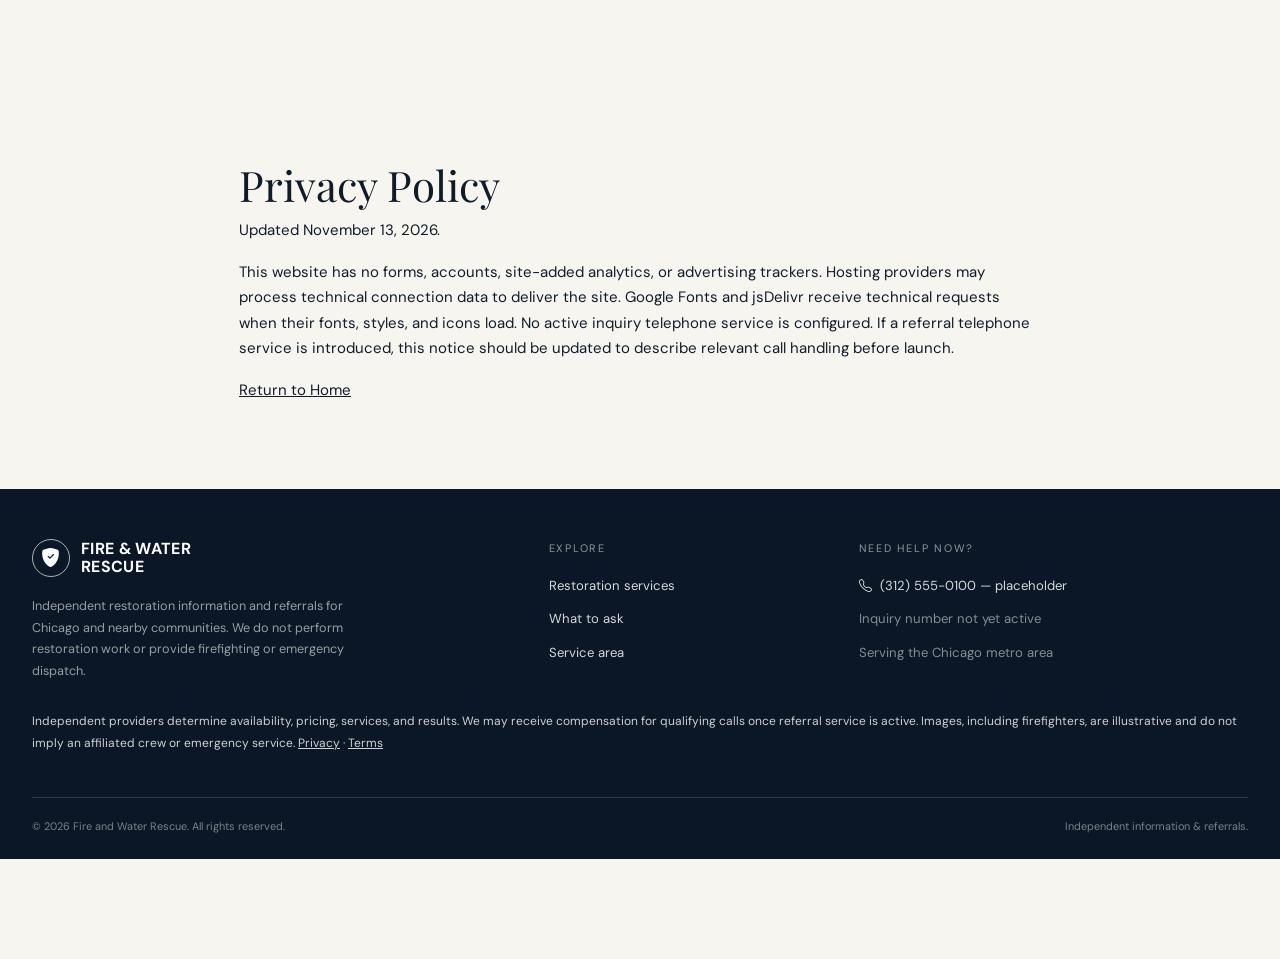
==== privacy.html @ 80278832 "Add files via upload" ====
<!doctype html>
<html lang="en">
<head>
  <meta charset="utf-8">
  <meta name="viewport" content="width=device-width, initial-scale=1">
  <meta name="theme-color" content="#101b2b">
  <meta name="description" content="Independent fire and water restoration information and referral resources for Chicago, Illinois and surrounding communities.">
  <title>Privacy Policy | Fire and Water Rescue</title>
  <link rel="preconnect" href="https://fonts.googleapis.com">
  <link rel="preconnect" href="https://fonts.gstatic.com" crossorigin>
  <link href="https://fonts.googleapis.com/css2?family=DM+Sans:wght@400;500;600;700&family=Playfair+Display:wght@400;500;600&family=Pinyon+Script&display=swap" rel="stylesheet">
  <link href="https://cdn.jsdelivr.net/npm/bootstrap@5.3.3/dist/css/bootstrap.min.css" rel="stylesheet">
  <link href="https://cdn.jsdelivr.net/npm/bootstrap-icons@1.11.3/font/bootstrap-icons.min.css" rel="stylesheet">
  
<link rel="stylesheet" href="css/style.css?v=chicago-1">
</head>
<body><main class="policy-main"><h1>Privacy Policy</h1><p>Updated November 13, 2026.</p><p>This website has no forms, accounts, site-added analytics, or advertising trackers. Hosting providers may process technical connection data to deliver the site. Google Fonts and jsDelivr receive technical requests when their fonts, styles, and icons load. No active inquiry telephone service is configured. If a referral telephone service is introduced, this notice should be updated to describe relevant call handling before launch.</p><p><a href="index.html">Return to Home</a></p></main>  <footer>
    <div class="container container-wide">
      <div class="row gy-4">
        <div class="col-lg-5">
          <a class="brand footer-brand" href="index.html#top"><span class="brand-mark"><i class="bi bi-shield-fill-check" aria-hidden="true"></i></span><span>FIRE &amp; WATER<br>RESCUE</span></a>
          <p class="footer-copy">Independent restoration information and referrals for Chicago and nearby communities. We do not perform restoration work or provide firefighting or emergency dispatch.</p>
        </div>
        <div class="col-6 col-lg-3">
          <div class="footer-title">Explore</div>
          <ul class="footer-links"><li><a href="index.html#services">Restoration services</a></li><li><a href="index.html#approach">What to ask</a></li><li><a href="index.html#areas">Service area</a></li></ul>
        </div>
        <div class="col-6 col-lg-4">
          <div class="footer-title">Need help now?</div>
          <ul class="footer-links"><li><a href="index.html#contact"><i class="bi bi-telephone me-2" aria-hidden="true"></i>(312) 555-0100 — placeholder</a></li><li><span class="text-white-50 small">Inquiry number not yet active</span></li><li><span class="text-white-50 small">Serving the Chicago metro area</span></li></ul>
        </div>
      </div>
      <p class="referral-disclosure">Independent providers determine availability, pricing, services, and results. We may receive compensation for qualifying calls once referral service is active. Images, including firefighters, are illustrative and do not imply an affiliated crew or emergency service. <a href="privacy.html">Privacy</a> · <a href="terms.html">Terms</a></p><div class="footer-bottom"><span>© 2026 Fire and Water Rescue. All rights reserved.</span><span>Independent information &amp; referrals.</span></div>
    </div>
  </footer>


</body></html>
---- css/style.css ----
:root{--ink:#111c2b;--navy:#10233e;--blue:#164a78;--orange:#ef7041;--cream:#f7f5f0;--muted:#737b83;--line:rgba(17,28,43,.15)}
    *{box-sizing:border-box}
    html{scroll-behavior:smooth}
    body{margin:0;color:var(--ink);font-family:"DM Sans",sans-serif;font-size:15px;line-height:1.7;background:var(--cream)}
    a{color:inherit}
    .serif,h1,h2,h3{font-family:"Playfair Display",serif;font-weight:400}
    .script{font-family:"Pinyon Script",cursive;font-weight:400;text-transform:none;color:var(--orange);font-size:1.1em}
    .eyebrow{font-size:.69rem;letter-spacing:.18em;text-transform:uppercase;font-weight:700;color:var(--orange)}
    .site-nav{position:fixed;inset:0 0 auto;z-index:50;padding:19px 0;color:#fff;transition:background .3s,padding .3s,backdrop-filter .3s}
    .site-nav.scrolled{background:rgba(13,27,45,.86);backdrop-filter:blur(14px);padding:12px 0;box-shadow:0 1px 0 rgba(255,255,255,.12)}
    .brand{display:flex;align-items:center;gap:11px;text-decoration:none;color:inherit;font-weight:700;font-size:.88rem;letter-spacing:.02em;line-height:1.15}
    .brand-mark{width:38px;height:38px;border:1px solid rgba(255,255,255,.65);border-radius:50%;display:grid;place-items:center;color:#fff;font-size:19px}
    .nav-links{display:flex;gap:34px;align-items:center}
    .nav-links a{color:rgba(255,255,255,.86);font-size:.72rem;text-transform:uppercase;letter-spacing:.11em;text-decoration:none;transition:color .2s}
    .nav-links a:hover{color:#fff}
    .nav-cta{display:inline-flex;align-items:center;gap:10px;border:1px solid rgba(255,255,255,.65);border-radius:50px;padding:10px 17px;text-decoration:none;color:#fff;font-size:.74rem;font-weight:600;letter-spacing:.04em;transition:.25s}
    .nav-cta:hover{background:var(--orange);border-color:var(--orange);color:#fff}
    .navbar-toggler{color:#fff;border:1px solid rgba(255,255,255,.45);padding:5px 9px}
    .navbar-toggler:focus{box-shadow:none}
    .hero{height:190vh;position:relative;background:var(--navy)}
    .hero-sticky{height:100vh;position:sticky;top:0;overflow:hidden}
    .hero-photo{position:absolute;inset:0;width:100%;height:100%;object-fit:cover;transform:scale(1.02);will-change:transform}
    .hero-photo.second{opacity:0}
    .hero-shade{position:absolute;inset:0;background:linear-gradient(90deg,rgba(7,20,35,.72) 0%,rgba(7,20,35,.36) 53%,rgba(7,20,35,.18) 100%),linear-gradient(0deg,rgba(4,13,24,.56),transparent 56%)}
    .hero-content{position:absolute;left:max(calc((100vw - 1240px)/2),6.5vw);right:6.5vw;bottom:12%;max-width:810px;color:#fff}
    .hero-content .eyebrow{color:#ff9a70}
    .hero h1{font-size:clamp(3rem,7.1vw,6.3rem);line-height:.99;letter-spacing:-.045em;margin:22px 0 23px;max-width:800px}
    .hero p{color:rgba(255,255,255,.8);max-width:480px;margin-bottom:31px;font-size:1rem}
    .btn-warm{background:var(--orange);color:white;border:1px solid var(--orange);border-radius:50px;padding:14px 22px;font-weight:700;font-size:.79rem;letter-spacing:.035em;text-decoration:none;display:inline-flex;align-items:center;gap:13px;transition:.25s}
    .btn-warm:hover{background:#d85c31;border-color:#d85c31;color:#fff;transform:translateY(-2px)}
    .hero-meta{position:absolute;right:6.5vw;bottom:13%;color:rgba(255,255,255,.72);font-size:.66rem;letter-spacing:.16em;text-transform:uppercase;writing-mode:vertical-rl}
    .hero-scroll{position:absolute;left:6.5vw;bottom:30px;color:rgba(255,255,255,.68);font-size:.62rem;letter-spacing:.18em;text-transform:uppercase;display:flex;align-items:center;gap:12px}
    .hero-scroll:before{content:"";width:44px;height:1px;background:var(--orange)}
    .section-pad{padding:clamp(80px,10vw,145px) 0}
    .container-wide{max-width:1240px}
    .intro-section{background:var(--cream)}
    .intro-copy{max-width:560px}
    .intro-copy h2{font-size:clamp(2.3rem,4vw,4rem);line-height:1.1;letter-spacing:-.035em;margin:19px 0 22px}
    .intro-copy p{color:#606970;max-width:490px}
    .intro-photo-wrap{height:480px;position:relative;margin:0 0 0 7%}
    .intro-photo-wrap:after{content:"";position:absolute;z-index:0;right:-18px;bottom:-18px;width:43%;height:60%;border:1px solid var(--orange)}
    .intro-photo{width:100%;height:100%;position:relative;z-index:1;object-fit:cover}
    .photo-caption{position:absolute;z-index:2;bottom:20px;left:-26px;background:#fff;padding:15px 22px;box-shadow:0 8px 28px #1112;font-size:.68rem;letter-spacing:.12em;text-transform:uppercase}
    .stat-band{background:var(--navy);color:#fff;padding:36px 0}
    .stat-item{display:flex;align-items:center;gap:13px;justify-content:center;border-right:1px solid rgba(255,255,255,.18)}
    .stat-item:last-child{border:0}
    .stat-number{font-family:"Playfair Display",serif;font-size:2.4rem;line-height:1;color:#fff}
    .stat-label{font-size:.67rem;color:rgba(255,255,255,.62);letter-spacing:.12em;text-transform:uppercase;line-height:1.4;max-width:105px}
    .services-section{background:#fff}
    .section-heading{max-width:700px;margin:0 auto 57px;text-align:center}
    .section-heading h2{font-size:clamp(2.25rem,4.2vw,3.7rem);line-height:1.08;margin:16px 0}
    .section-heading p{color:#6a7279;max-width:560px;margin:auto}
    .service-card{height:100%;border:1px solid var(--line);background:#fff;transition:transform .3s,box-shadow .3s;overflow:hidden}
    .service-card:hover{transform:translateY(-7px);box-shadow:0 20px 45px rgba(14,33,53,.12)}
    .service-img-wrap{height:260px;overflow:hidden;position:relative}
    .service-img{width:100%;height:100%;object-fit:cover;transition:transform .8s}
    .service-card:hover .service-img{transform:scale(1.055)}
    .service-icon{position:absolute;bottom:-22px;right:24px;width:48px;height:48px;display:grid;place-items:center;background:var(--orange);color:white;border-radius:50%;font-size:19px}
    .service-body{padding:31px 28px 29px}
    .service-body h3{font-size:1.65rem;margin:0 0 11px}
    .service-body p{font-size:.88rem;color:#687078;margin:0 0 20px}
    .text-link{font-size:.71rem;letter-spacing:.13em;text-transform:uppercase;font-weight:700;text-decoration:none;color:var(--blue);display:inline-flex;align-items:center;gap:11px}
    .text-link i{color:var(--orange);transition:transform .2s}
    .text-link:hover i{transform:translateX(5px)}
    .promise-section{background:#eaeef0}
    .promise-photo{height:590px;position:relative;overflow:hidden}
    .promise-photo img{height:100%;width:100%;object-fit:cover}
    .promise-photo:after{content:"";position:absolute;inset:0;background:linear-gradient(0deg,rgba(12,28,47,.55),transparent 60%)}
    .promise-label{position:absolute;bottom:27px;left:30px;z-index:2;color:white;font-size:.66rem;text-transform:uppercase;letter-spacing:.16em}
    .promise-copy{padding:40px 0 40px 9%}
    .promise-copy h2{font-size:clamp(2.4rem,4.2vw,4.1rem);line-height:1.07;margin:16px 0 22px}
    .promise-copy>p{color:#687078;max-width:460px}
    .promise-list{list-style:none;padding:0;margin:30px 0 34px}
    .promise-list li{border-top:1px solid var(--line);padding:12px 0;font-size:.87rem;display:flex;align-items:center;gap:12px}
    .promise-list i{color:var(--orange)}
    .process-section{background:var(--cream)}
    .process-grid{border-top:1px solid var(--line);margin-top:48px}
    .process-item{padding:27px 22px 8px 0;border-right:1px solid var(--line);min-height:175px}
    .process-item:last-child{border-right:0}
    .process-number{font-size:.66rem;letter-spacing:.14em;color:var(--orange);font-weight:700}
    .process-item h3{font-size:1.45rem;margin:14px 0 8px}
    .process-item p{font-size:.83rem;color:#6d747a;max-width:220px;margin:0}
    .gallery-section{background:#fff;padding:95px 0}
    .gallery-top{display:flex;justify-content:space-between;align-items:end;margin-bottom:32px}
    .gallery-top h2{font-size:clamp(2rem,3.8vw,3.3rem);margin:12px 0 0}
    .slider-controls{display:flex;gap:9px}
    .slider-controls button{width:44px;height:44px;border:1px solid var(--line);background:transparent;border-radius:50%;color:var(--ink);transition:.2s}
    .slider-controls button:hover{background:var(--navy);color:white}
    .gallery-track{display:flex;gap:18px;overflow-x:auto;scroll-snap-type:x mandatory;scrollbar-width:none;padding:4px 0 15px}
    .gallery-track::-webkit-scrollbar{display:none}
    .gallery-card{flex:0 0 32%;height:360px;position:relative;overflow:hidden;scroll-snap-align:start}
    .gallery-card img{width:100%;height:100%;object-fit:cover;transition:transform .8s}
    .gallery-card:hover img{transform:scale(1.05)}
    .gallery-card:after{content:"";position:absolute;inset:35% 0 0;background:linear-gradient(transparent,rgba(5,18,32,.6))}
    .gallery-card span{position:absolute;z-index:1;bottom:20px;left:22px;color:white;font-family:"Playfair Display",serif;font-size:1.45rem}
    .service-area{background:var(--navy);color:#fff;padding:88px 0}
    .area-inner{display:flex;justify-content:space-between;align-items:center;gap:30px}
    .area-inner h2{font-size:clamp(2.2rem,4vw,3.5rem);line-height:1.1;margin:15px 0}
    .area-inner p{color:rgba(255,255,255,.68);max-width:560px;margin:0}
    .area-chips{display:flex;flex-wrap:wrap;gap:8px;margin-top:24px}
    .area-chips span{border:1px solid rgba(255,255,255,.25);padding:6px 12px;border-radius:30px;font-size:.68rem;letter-spacing:.05em;color:rgba(255,255,255,.8)}
    .cta-section{position:relative;overflow:hidden;background:#e9edf0;padding:90px 0}
    .cta-section:after{content:"";position:absolute;width:350px;height:350px;border-radius:50%;border:1px solid rgba(22,74,120,.18);right:-90px;top:-125px}
    .cta-box{position:relative;z-index:1;display:flex;justify-content:space-between;align-items:center;gap:25px}
    .cta-box h2{font-size:clamp(2.2rem,4vw,3.5rem);line-height:1.12;margin:12px 0}
    .cta-box p{color:#677078;max-width:550px;margin:0}
    footer{background:#0b1726;color:#fff;padding:50px 0 24px}
    .footer-brand{font-size:1rem}
    .footer-copy{color:rgba(255,255,255,.58);font-size:.79rem;max-width:340px;margin:18px 0 0}
    .footer-title{font-size:.68rem;text-transform:uppercase;letter-spacing:.16em;color:rgba(255,255,255,.55);margin-bottom:15px}
    .footer-links{list-style:none;padding:0;margin:0}
    .footer-links li{margin:8px 0}
    .footer-links a{font-size:.82rem;text-decoration:none;color:rgba(255,255,255,.83)}
    .footer-links a:hover{color:#ff9a70}
    .footer-bottom{border-top:1px solid rgba(255,255,255,.14);margin-top:42px;padding-top:19px;font-size:.68rem;color:rgba(255,255,255,.46);display:flex;justify-content:space-between;gap:15px}
    .reveal-ready .reveal{opacity:0;transform:translateY(24px);transition:opacity .7s ease,transform .7s ease}
    .reveal-ready .reveal.visible{opacity:1;transform:translateY(0)}
    .parallax{will-change:transform}
    @media(max-width:991px){
      .nav-links{gap:18px}.nav-links a{font-size:.65rem}
      .intro-photo-wrap{margin:0;height:420px}
      .promise-copy{padding:40px 0 40px 4%}
      .gallery-card{flex-basis:45%}
    }
    @media(max-width:767px){
      .site-nav{padding:12px 0}.brand{font-size:.75rem}.brand-mark{width:34px;height:34px}
      .nav-cta{padding:9px 12px;font-size:.67rem}.nav-cta .cta-long{display:none}
      .hero{height:155vh}.hero-content{left:7vw;right:7vw;bottom:14%}.hero h1{font-size:clamp(3rem,12vw,5rem)}
      .hero-meta{display:none}.hero-scroll{left:7vw}
      .section-pad{padding:78px 0}
      .intro-photo-wrap{height:360px;margin-top:35px}
      .photo-caption{left:-9px}
      .stat-item{justify-content:flex-start;padding:15px 0;border-right:0;border-bottom:1px solid rgba(255,255,255,.16)}
      .stat-item:last-child{border-bottom:0}
      .stat-number{font-size:2rem}
      .service-img-wrap{height:230px}
      .promise-photo{height:380px}
      .promise-copy{padding:48px 0 0}
      .process-item{border-right:0;border-bottom:1px solid var(--line);min-height:0;padding:22px 0}
      .gallery-top{align-items:start;gap:15px}
      .gallery-card{flex-basis:82%;height:300px}
      .area-inner,.cta-box{align-items:flex-start;flex-direction:column}
      .area-inner .btn-warm{margin-top:10px}
      .cta-box .btn-warm{margin-top:8px}
      .footer-bottom{flex-direction:column}
    }
    @media(prefers-reduced-motion:reduce){
      html{scroll-behavior:auto}
      *,*::before,*::after{animation-duration:.01ms!important;animation-iteration-count:1!important;scroll-behavior:auto!important;transition-duration:.01ms!important}
      .reveal-ready .reveal{opacity:1;transform:none}
    }
/* Uploaded firefighter photographs. */
.illustration-note{font-size:11px!important;line-height:1.5;opacity:.8}.promise-photo img[src*="firefighters-interior"]{object-position:50% 45%}.service-img[src*="firefighters-house-fire"]{object-position:65% 50%}

/* Chicago referral draft. */
body{padding-bottom:100px}html{scroll-padding-top:110px}.nav-cta{white-space:nowrap;line-height:1.4}.nav-cta small{font-size:11px}.hero-content>p{max-width:630px}.hero-content h1{font-size:clamp(44px,6.5vw,86px)}.image-disclosure,.referral-disclosure{font-size:12px;line-height:1.8;opacity:.8}.referral-disclosure{margin-top:30px}.draft-banner{position:fixed;bottom:0;left:0;right:0;z-index:100;background:#101b2b;color:#fff;border-top:1px solid #c99f75;padding:13px 20px;text-align:center;font-size:14px}.draft-banner span{display:block;font-size:12px;color:#dfbe97}.reveal-ready .reveal{opacity:1;transform:none}.policy-main{max-width:850px;margin:auto;padding:160px 24px 70px}.policy-main h1{font-size:42px}.policy-main h2{font-size:25px;margin-top:28px}
@media(max-width:767px){.nav-cta{font-size:11px;padding:10px}.hero{height:auto!important;min-height:0!important}.hero-sticky{position:relative!important;height:auto!important;min-height:100svh}.hero-content{position:relative!important;inset:auto!important;padding:170px 24px 140px!important}.hero-content h1{font-size:48px}.draft-banner{font-size:12px}}
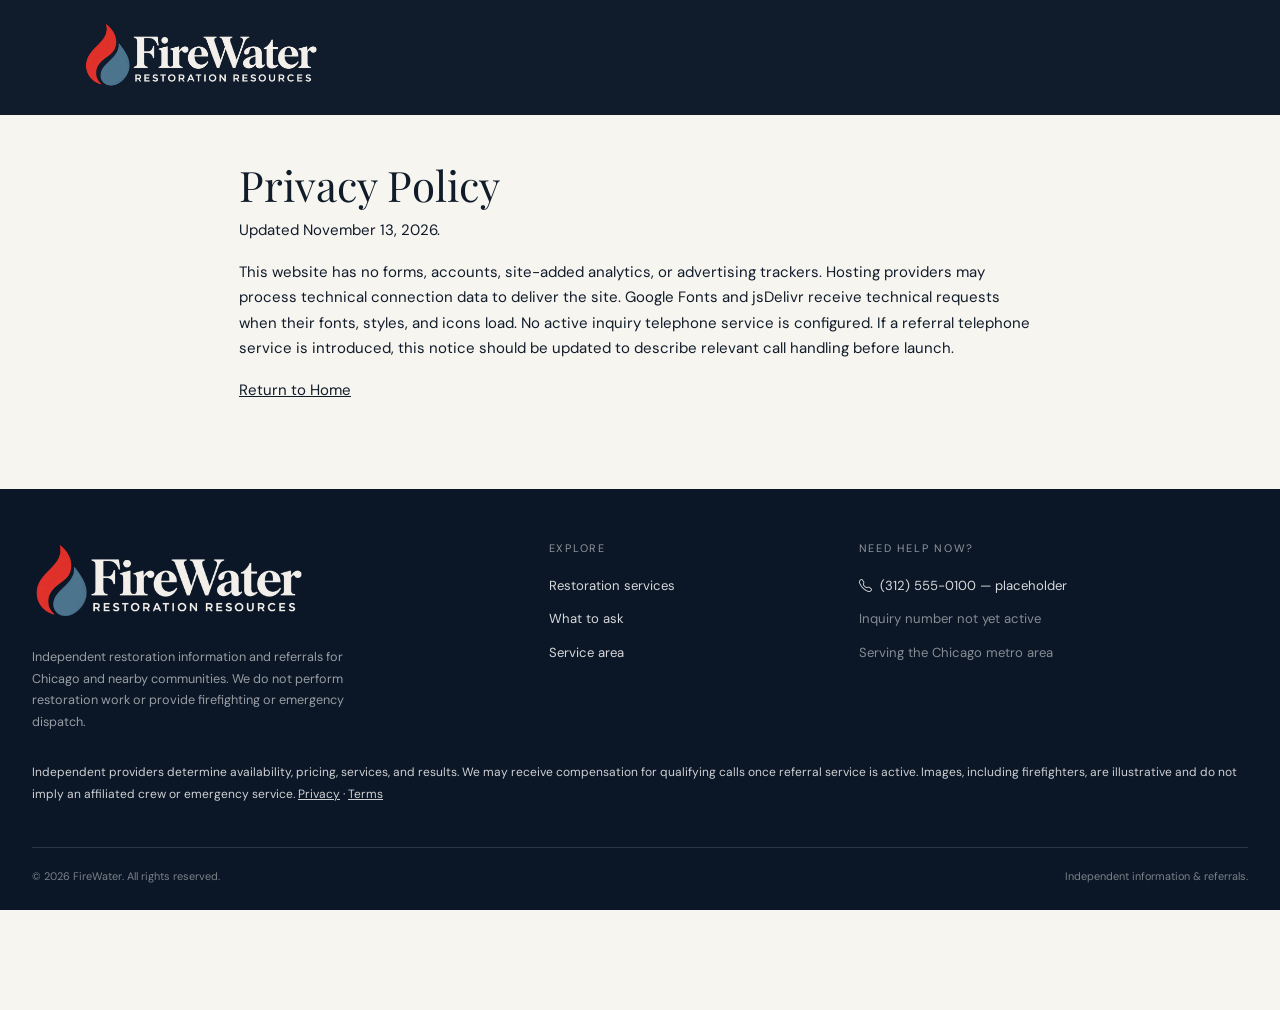
==== commit f30c8221: "Add files via upload" ====
--- a/privacy.html
+++ b/privacy.html
@@ -5,20 +5,20 @@
   <meta name="viewport" content="width=device-width, initial-scale=1">
   <meta name="theme-color" content="#101b2b">
   <meta name="description" content="Independent fire and water restoration information and referral resources for Chicago, Illinois and surrounding communities.">
-  <title>Privacy Policy | Fire and Water Rescue</title>
+  <title>Privacy Policy | FireWater</title>
   <link rel="preconnect" href="https://fonts.googleapis.com">
   <link rel="preconnect" href="https://fonts.gstatic.com" crossorigin>
   <link href="https://fonts.googleapis.com/css2?family=DM+Sans:wght@400;500;600;700&family=Playfair+Display:wght@400;500;600&family=Pinyon+Script&display=swap" rel="stylesheet">
   <link href="https://cdn.jsdelivr.net/npm/bootstrap@5.3.3/dist/css/bootstrap.min.css" rel="stylesheet">
   <link href="https://cdn.jsdelivr.net/npm/bootstrap-icons@1.11.3/font/bootstrap-icons.min.css" rel="stylesheet">
   
-<link rel="stylesheet" href="css/style.css?v=chicago-1">
+<link rel="stylesheet" href="css/style.css?v=firewater-logo-1">
 </head>
-<body><main class="policy-main"><h1>Privacy Policy</h1><p>Updated November 13, 2026.</p><p>This website has no forms, accounts, site-added analytics, or advertising trackers. Hosting providers may process technical connection data to deliver the site. Google Fonts and jsDelivr receive technical requests when their fonts, styles, and icons load. No active inquiry telephone service is configured. If a referral telephone service is introduced, this notice should be updated to describe relevant call handling before launch.</p><p><a href="index.html">Return to Home</a></p></main>  <footer>
+<body><nav class="site-nav policy-nav"><div class="container"><a class="brand" href="index.html"><img class="brand-logo" src="assets/firewater-logo-light.png" alt="FireWater — Restoration Resources" width="912" height="300"></a></div></nav><main class="policy-main"><h1>Privacy Policy</h1><p>Updated November 13, 2026.</p><p>This website has no forms, accounts, site-added analytics, or advertising trackers. Hosting providers may process technical connection data to deliver the site. Google Fonts and jsDelivr receive technical requests when their fonts, styles, and icons load. No active inquiry telephone service is configured. If a referral telephone service is introduced, this notice should be updated to describe relevant call handling before launch.</p><p><a href="index.html">Return to Home</a></p></main>  <footer>
     <div class="container container-wide">
       <div class="row gy-4">
         <div class="col-lg-5">
-          <a class="brand footer-brand" href="index.html#top"><span class="brand-mark"><i class="bi bi-shield-fill-check" aria-hidden="true"></i></span><span>FIRE &amp; WATER<br>RESCUE</span></a>
+          <a class="brand footer-brand" href="index.html#top"><img class="brand-logo" src="assets/firewater-logo-light.png" alt="FireWater — Restoration Resources" width="912" height="300"></a>
           <p class="footer-copy">Independent restoration information and referrals for Chicago and nearby communities. We do not perform restoration work or provide firefighting or emergency dispatch.</p>
         </div>
         <div class="col-6 col-lg-3">
@@ -30,7 +30,7 @@
           <ul class="footer-links"><li><a href="index.html#contact"><i class="bi bi-telephone me-2" aria-hidden="true"></i>(312) 555-0100 — placeholder</a></li><li><span class="text-white-50 small">Inquiry number not yet active</span></li><li><span class="text-white-50 small">Serving the Chicago metro area</span></li></ul>
         </div>
       </div>
-      <p class="referral-disclosure">Independent providers determine availability, pricing, services, and results. We may receive compensation for qualifying calls once referral service is active. Images, including firefighters, are illustrative and do not imply an affiliated crew or emergency service. <a href="privacy.html">Privacy</a> · <a href="terms.html">Terms</a></p><div class="footer-bottom"><span>© 2026 Fire and Water Rescue. All rights reserved.</span><span>Independent information &amp; referrals.</span></div>
+      <p class="referral-disclosure">Independent providers determine availability, pricing, services, and results. We may receive compensation for qualifying calls once referral service is active. Images, including firefighters, are illustrative and do not imply an affiliated crew or emergency service. <a href="privacy.html">Privacy</a> · <a href="terms.html">Terms</a></p><div class="footer-bottom"><span>© 2026 FireWater. All rights reserved.</span><span>Independent information &amp; referrals.</span></div>
     </div>
   </footer>
 
--- a/css/style.css
+++ b/css/style.css
@@ -155,3 +155,8 @@
 /* Chicago referral draft. */
 body{padding-bottom:100px}html{scroll-padding-top:110px}.nav-cta{white-space:nowrap;line-height:1.4}.nav-cta small{font-size:11px}.hero-content>p{max-width:630px}.hero-content h1{font-size:clamp(44px,6.5vw,86px)}.image-disclosure,.referral-disclosure{font-size:12px;line-height:1.8;opacity:.8}.referral-disclosure{margin-top:30px}.draft-banner{position:fixed;bottom:0;left:0;right:0;z-index:100;background:#101b2b;color:#fff;border-top:1px solid #c99f75;padding:13px 20px;text-align:center;font-size:14px}.draft-banner span{display:block;font-size:12px;color:#dfbe97}.reveal-ready .reveal{opacity:1;transform:none}.policy-main{max-width:850px;margin:auto;padding:160px 24px 70px}.policy-main h1{font-size:42px}.policy-main h2{font-size:25px;margin-top:28px}
 @media(max-width:767px){.nav-cta{font-size:11px;padding:10px}.hero{height:auto!important;min-height:0!important}.hero-sticky{position:relative!important;height:auto!important;min-height:100svh}.hero-content{position:relative!important;inset:auto!important;padding:170px 24px 140px!important}.hero-content h1{font-size:48px}.draft-banner{font-size:12px}}
+
+/* Approved FireWater red-flame identity; light text on navy. */
+.site-nav{background:rgba(13,27,45,.96)}.brand{flex-shrink:0}.brand-logo{display:block;width:235px;max-width:100%;height:auto}.footer-brand .brand-logo{width:270px}.site-nav .nav-cta{flex-shrink:0;white-space:nowrap}.site-nav .container-wide{gap:20px}.policy-nav{background:#101b2b}
+@media(max-width:767px){.site-nav .brand-logo{width:190px}.site-nav .container-wide{gap:12px;padding-left:18px!important;padding-right:18px!important}.site-nav .nav-cta{font-size:10px;padding:9px 11px}}
+@media(max-width:420px){.site-nav .container-wide{flex-wrap:wrap}.site-nav .brand-logo{width:195px}.site-nav .nav-cta{margin-left:auto}.site-nav .container-wide{gap:8px}.site-nav .brand{max-width:58%}}
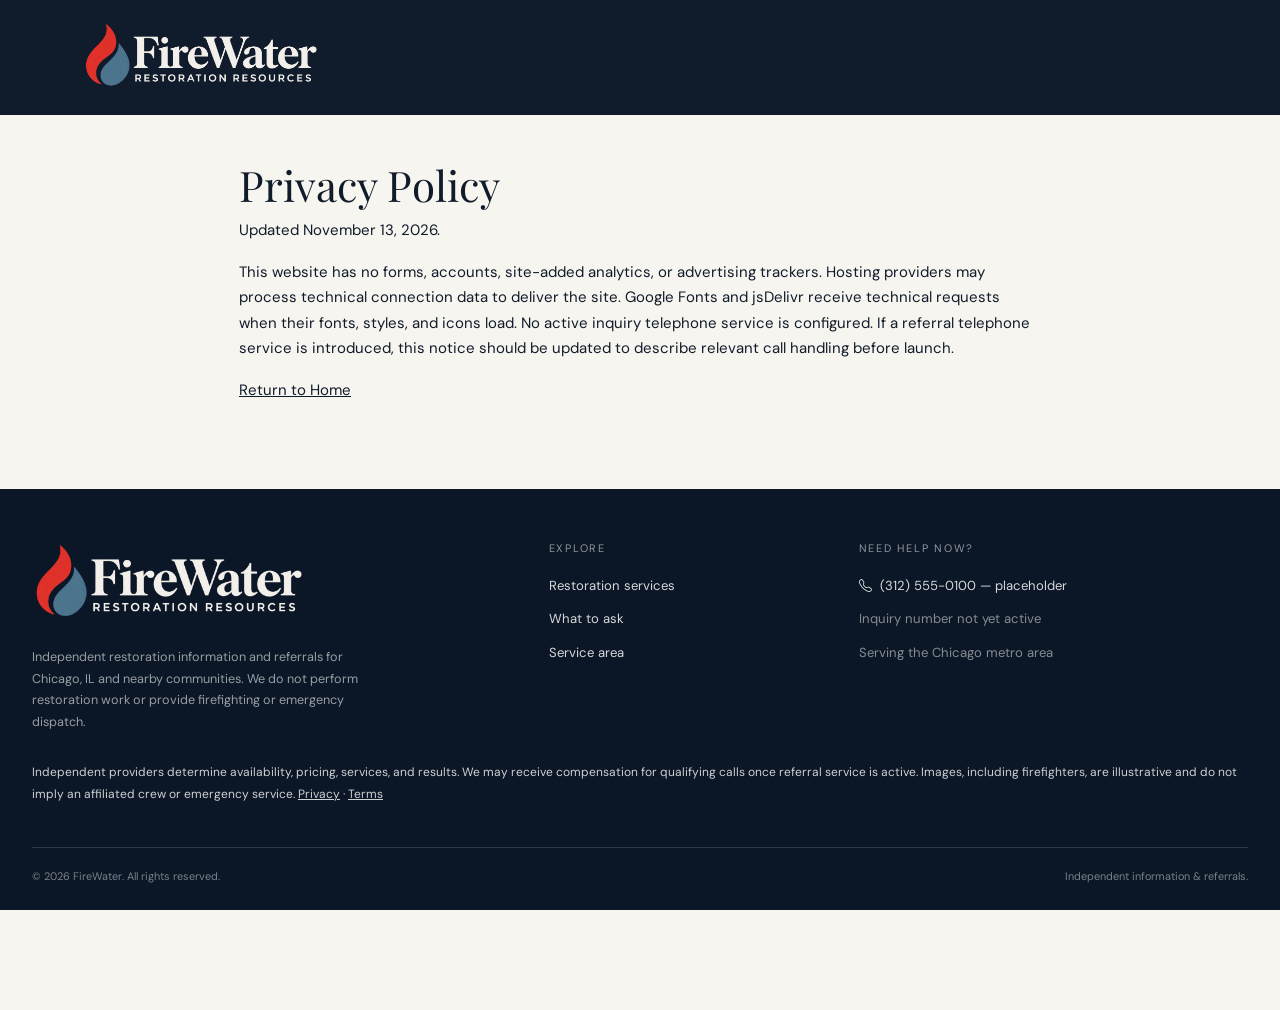
==== commit 83e49606: "Add files via upload" ====
--- a/privacy.html
+++ b/privacy.html
@@ -19,7 +19,7 @@
       <div class="row gy-4">
         <div class="col-lg-5">
           <a class="brand footer-brand" href="index.html#top"><img class="brand-logo" src="assets/firewater-logo-light.png" alt="FireWater — Restoration Resources" width="912" height="300"></a>
-          <p class="footer-copy">Independent restoration information and referrals for Chicago and nearby communities. We do not perform restoration work or provide firefighting or emergency dispatch.</p>
+          <p class="footer-copy">Independent restoration information and referrals for Chicago, IL and nearby communities. We do not perform restoration work or provide firefighting or emergency dispatch.</p>
         </div>
         <div class="col-6 col-lg-3">
           <div class="footer-title">Explore</div>
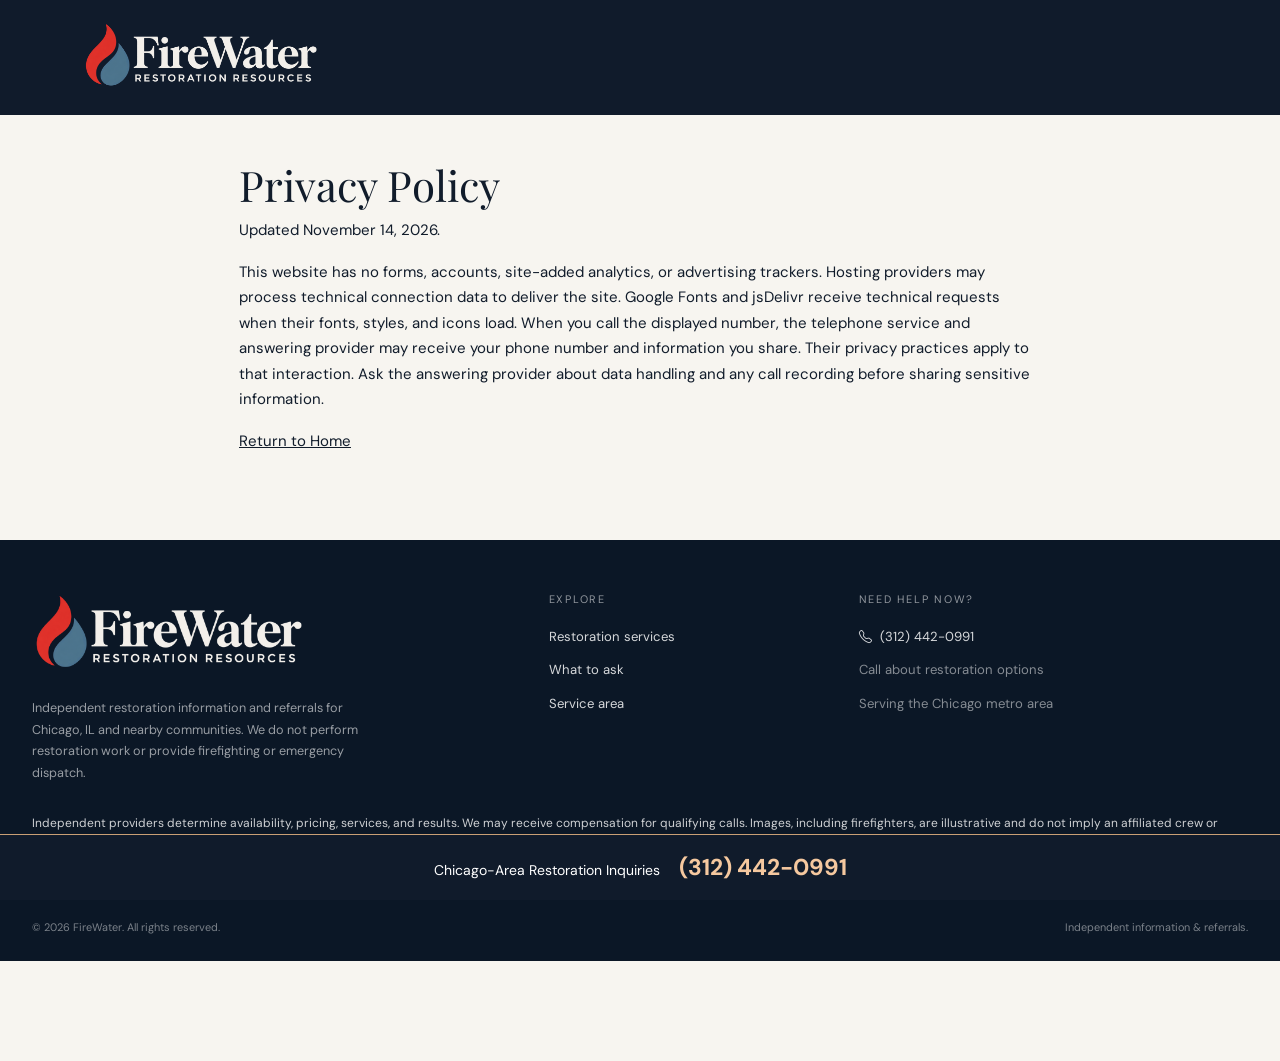
==== commit b6619b31: "Add files via upload" ====
--- a/privacy.html
+++ b/privacy.html
@@ -13,8 +13,9 @@
   <link href="https://cdn.jsdelivr.net/npm/bootstrap-icons@1.11.3/font/bootstrap-icons.min.css" rel="stylesheet">
   
 <link rel="stylesheet" href="css/style.css?v=firewater-logo-1">
+<style id="phone-update">.draft-banner a{display:inline-block;margin-left:15px;color:#f5c89f;font-size:23px;font-weight:700;white-space:nowrap;text-decoration:none}.nav-cta small{font-size:15px;white-space:nowrap}.text-link{white-space:normal}@media(max-width:575px){.draft-banner a{display:block;margin:3px 0 0}.nav-cta small{font-size:13px}}.draft-banner a:focus-visible{outline:2px solid white;outline-offset:3px}</style>
 </head>
-<body><nav class="site-nav policy-nav"><div class="container"><a class="brand" href="index.html"><img class="brand-logo" src="assets/firewater-logo-light.png" alt="FireWater — Restoration Resources" width="912" height="300"></a></div></nav><main class="policy-main"><h1>Privacy Policy</h1><p>Updated November 13, 2026.</p><p>This website has no forms, accounts, site-added analytics, or advertising trackers. Hosting providers may process technical connection data to deliver the site. Google Fonts and jsDelivr receive technical requests when their fonts, styles, and icons load. No active inquiry telephone service is configured. If a referral telephone service is introduced, this notice should be updated to describe relevant call handling before launch.</p><p><a href="index.html">Return to Home</a></p></main>  <footer>
+<body><nav class="site-nav policy-nav"><div class="container"><a class="brand" href="index.html"><img class="brand-logo" src="assets/firewater-logo-light.png" alt="FireWater — Restoration Resources" width="912" height="300"></a></div></nav><main class="policy-main"><h1>Privacy Policy</h1><p>Updated November 14, 2026.</p><p>This website has no forms, accounts, site-added analytics, or advertising trackers. Hosting providers may process technical connection data to deliver the site. Google Fonts and jsDelivr receive technical requests when their fonts, styles, and icons load. When you call the displayed number, the telephone service and answering provider may receive your phone number and information you share. Their privacy practices apply to that interaction. Ask the answering provider about data handling and any call recording before sharing sensitive information.</p><p><a href="index.html">Return to Home</a></p></main>  <footer>
     <div class="container container-wide">
       <div class="row gy-4">
         <div class="col-lg-5">
@@ -27,12 +28,12 @@
         </div>
         <div class="col-6 col-lg-4">
           <div class="footer-title">Need help now?</div>
-          <ul class="footer-links"><li><a href="index.html#contact"><i class="bi bi-telephone me-2" aria-hidden="true"></i>(312) 555-0100 — placeholder</a></li><li><span class="text-white-50 small">Inquiry number not yet active</span></li><li><span class="text-white-50 small">Serving the Chicago metro area</span></li></ul>
+          <ul class="footer-links"><li><a href="tel:+13124420991"><i class="bi bi-telephone me-2" aria-hidden="true"></i>(312) 442-0991</a></li><li><span class="text-white-50 small">Call about restoration options</span></li><li><span class="text-white-50 small">Serving the Chicago metro area</span></li></ul>
         </div>
       </div>
-      <p class="referral-disclosure">Independent providers determine availability, pricing, services, and results. We may receive compensation for qualifying calls once referral service is active. Images, including firefighters, are illustrative and do not imply an affiliated crew or emergency service. <a href="privacy.html">Privacy</a> · <a href="terms.html">Terms</a></p><div class="footer-bottom"><span>© 2026 FireWater. All rights reserved.</span><span>Independent information &amp; referrals.</span></div>
+      <p class="referral-disclosure">Independent providers determine availability, pricing, services, and results. We may receive compensation for qualifying calls. Images, including firefighters, are illustrative and do not imply an affiliated crew or emergency service. <a href="privacy.html">Privacy</a> · <a href="terms.html">Terms</a></p><div class="footer-bottom"><span>© 2026 FireWater. All rights reserved.</span><span>Independent information &amp; referrals.</span></div>
     </div>
   </footer>
 
 
-</body></html>+<aside class="draft-banner">Chicago-Area Restoration Inquiries <a href="tel:+13124420991">(312) 442-0991</a></aside></body></html>
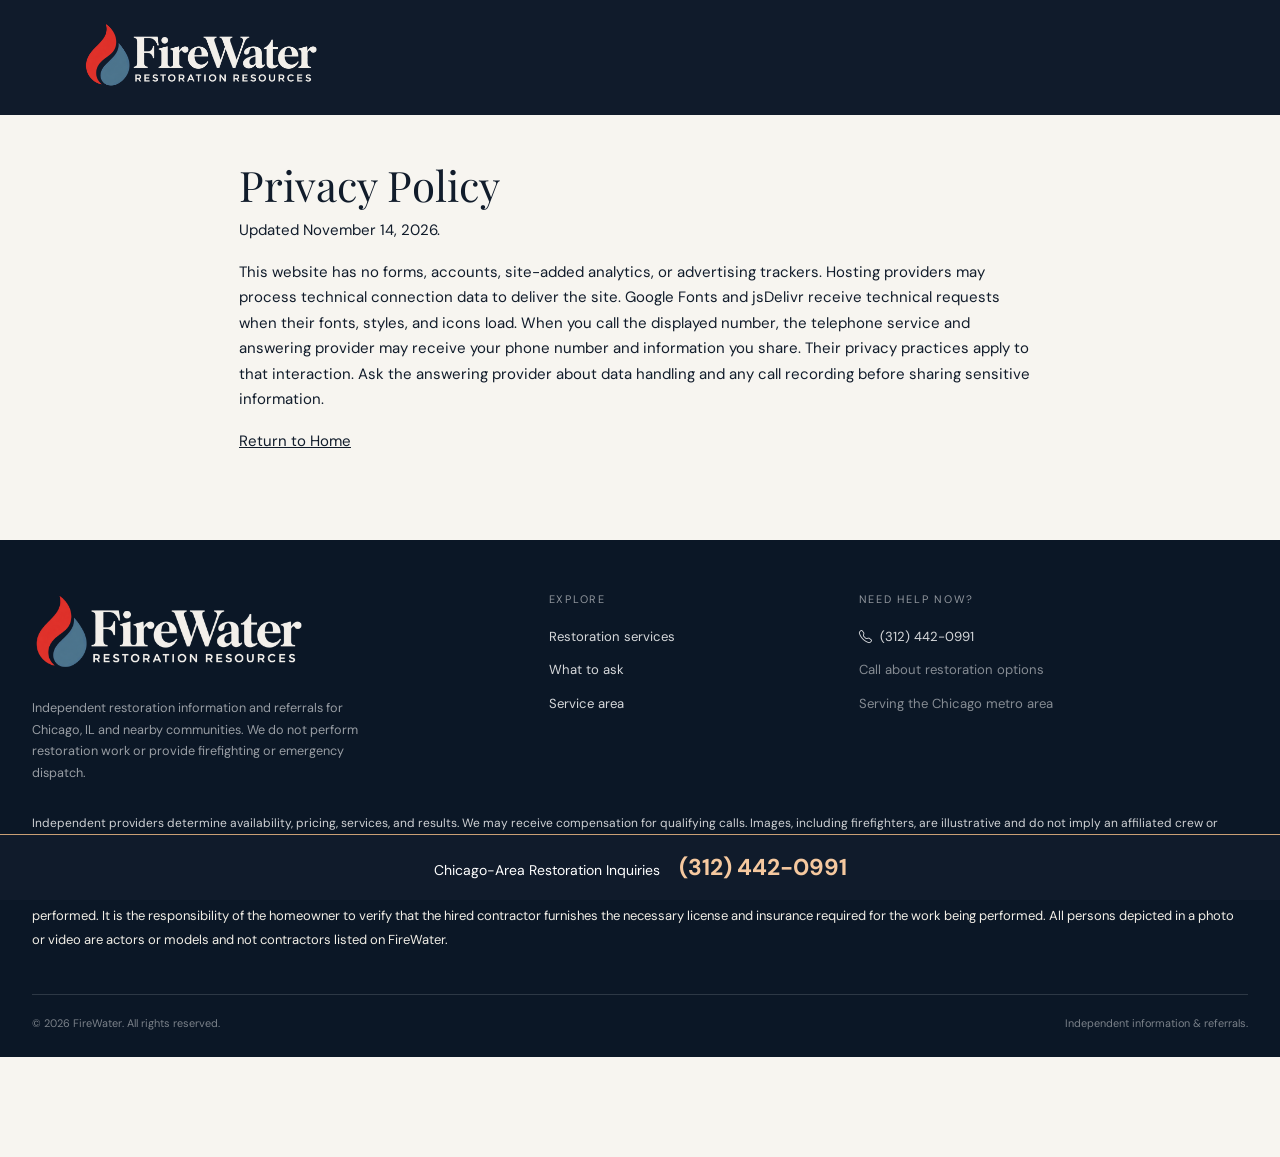
==== commit 6f713335: "Add files via upload" ====
--- a/privacy.html
+++ b/privacy.html
@@ -31,7 +31,7 @@
           <ul class="footer-links"><li><a href="tel:+13124420991"><i class="bi bi-telephone me-2" aria-hidden="true"></i>(312) 442-0991</a></li><li><span class="text-white-50 small">Call about restoration options</span></li><li><span class="text-white-50 small">Serving the Chicago metro area</span></li></ul>
         </div>
       </div>
-      <p class="referral-disclosure">Independent providers determine availability, pricing, services, and results. We may receive compensation for qualifying calls. Images, including firefighters, are illustrative and do not imply an affiliated crew or emergency service. <a href="privacy.html">Privacy</a> · <a href="terms.html">Terms</a></p><div class="footer-bottom"><span>© 2026 FireWater. All rights reserved.</span><span>Independent information &amp; referrals.</span></div>
+      <p class="referral-disclosure">Independent providers determine availability, pricing, services, and results. We may receive compensation for qualifying calls. Images, including firefighters, are illustrative and do not imply an affiliated crew or emergency service. <a href="privacy.html">Privacy</a> · <a href="terms.html">Terms</a></p><p class="required-service-disclaimer" style="font-size:13px;line-height:1.85;color:#f1eee6;margin:24px 0">Disclaimer: FireWater is a free service to assist homeowners in connecting with local service providers. All contractors/providers are independent and FireWater does not warrant or guarantee any work performed. It is the responsibility of the homeowner to verify that the hired contractor furnishes the necessary license and insurance required for the work being performed. All persons depicted in a photo or video are actors or models and not contractors listed on FireWater.</p><div class="footer-bottom"><span>© 2026 FireWater. All rights reserved.</span><span>Independent information &amp; referrals.</span></div>
     </div>
   </footer>
 
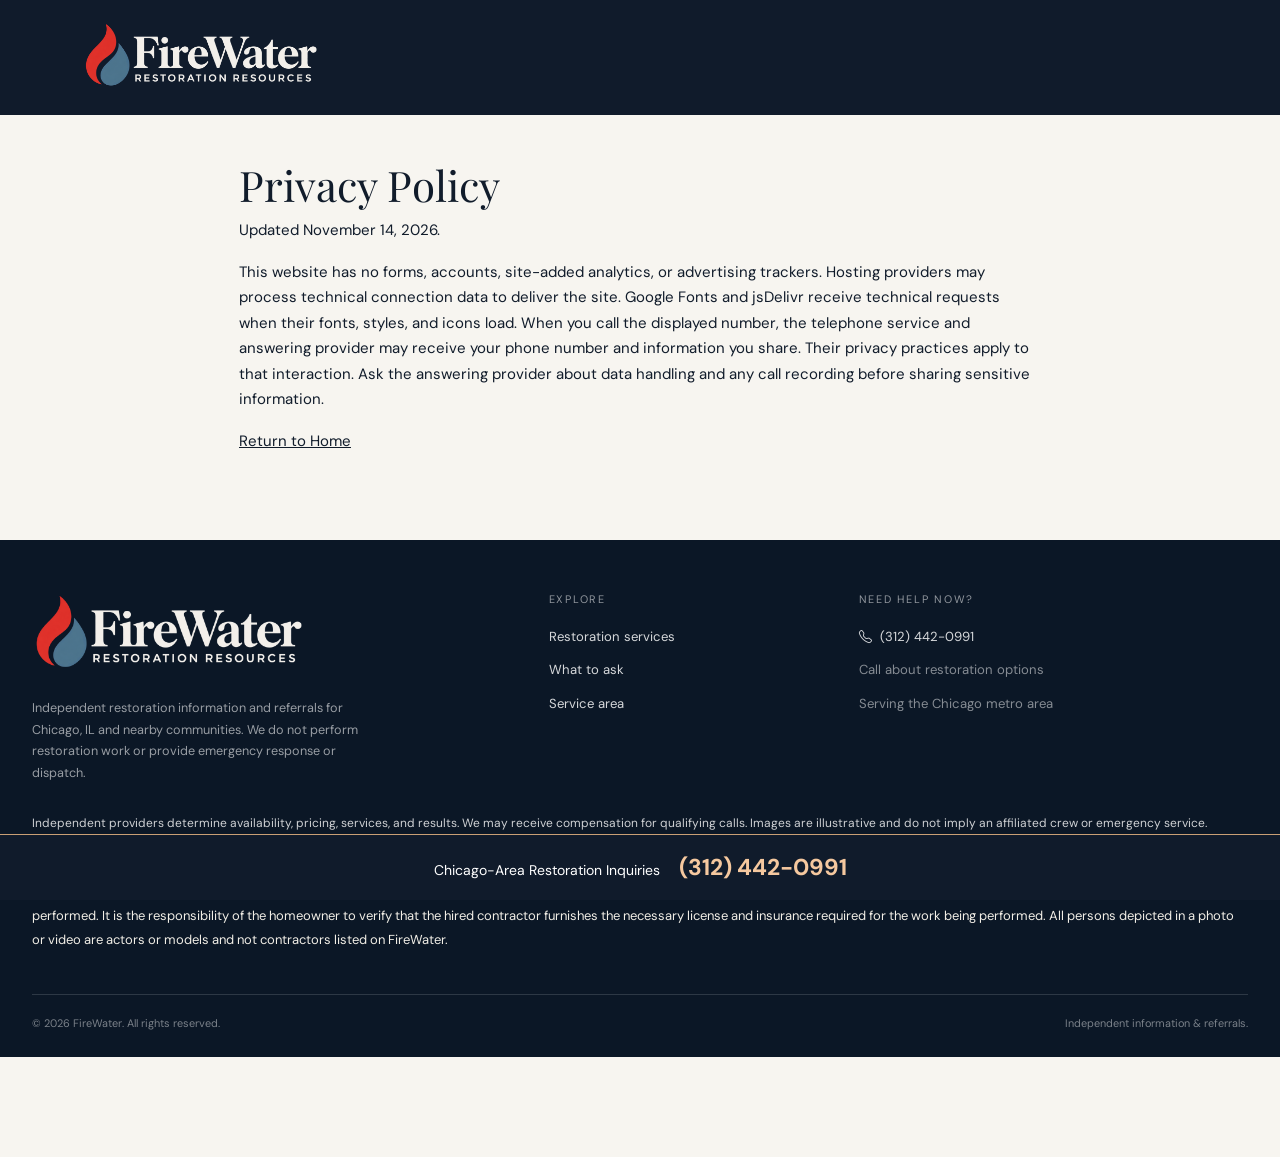
==== commit a092e12c: "Add files via upload" ====
--- a/privacy.html
+++ b/privacy.html
@@ -4,7 +4,7 @@
   <meta charset="utf-8">
   <meta name="viewport" content="width=device-width, initial-scale=1">
   <meta name="theme-color" content="#101b2b">
-  <meta name="description" content="Independent fire and water restoration information and referral resources for Chicago, Illinois and surrounding communities.">
+  <meta name="description" content="Independent water damage restoration information and referral resources for Chicago, Illinois and surrounding communities.">
   <title>Privacy Policy | FireWater</title>
   <link rel="preconnect" href="https://fonts.googleapis.com">
   <link rel="preconnect" href="https://fonts.gstatic.com" crossorigin>
@@ -12,7 +12,7 @@
   <link href="https://cdn.jsdelivr.net/npm/bootstrap@5.3.3/dist/css/bootstrap.min.css" rel="stylesheet">
   <link href="https://cdn.jsdelivr.net/npm/bootstrap-icons@1.11.3/font/bootstrap-icons.min.css" rel="stylesheet">
   
-<link rel="stylesheet" href="css/style.css?v=firewater-logo-1">
+<link rel="stylesheet" href="css/style.css?v=water-only-2">
 <style id="phone-update">.draft-banner a{display:inline-block;margin-left:15px;color:#f5c89f;font-size:23px;font-weight:700;white-space:nowrap;text-decoration:none}.nav-cta small{font-size:15px;white-space:nowrap}.text-link{white-space:normal}@media(max-width:575px){.draft-banner a{display:block;margin:3px 0 0}.nav-cta small{font-size:13px}}.draft-banner a:focus-visible{outline:2px solid white;outline-offset:3px}</style>
 </head>
 <body><nav class="site-nav policy-nav"><div class="container"><a class="brand" href="index.html"><img class="brand-logo" src="assets/firewater-logo-light.png" alt="FireWater — Restoration Resources" width="912" height="300"></a></div></nav><main class="policy-main"><h1>Privacy Policy</h1><p>Updated November 14, 2026.</p><p>This website has no forms, accounts, site-added analytics, or advertising trackers. Hosting providers may process technical connection data to deliver the site. Google Fonts and jsDelivr receive technical requests when their fonts, styles, and icons load. When you call the displayed number, the telephone service and answering provider may receive your phone number and information you share. Their privacy practices apply to that interaction. Ask the answering provider about data handling and any call recording before sharing sensitive information.</p><p><a href="index.html">Return to Home</a></p></main>  <footer>
@@ -20,7 +20,7 @@
       <div class="row gy-4">
         <div class="col-lg-5">
           <a class="brand footer-brand" href="index.html#top"><img class="brand-logo" src="assets/firewater-logo-light.png" alt="FireWater — Restoration Resources" width="912" height="300"></a>
-          <p class="footer-copy">Independent restoration information and referrals for Chicago, IL and nearby communities. We do not perform restoration work or provide firefighting or emergency dispatch.</p>
+          <p class="footer-copy">Independent restoration information and referrals for Chicago, IL and nearby communities. We do not perform restoration work or provide emergency response or dispatch.</p>
         </div>
         <div class="col-6 col-lg-3">
           <div class="footer-title">Explore</div>
@@ -31,7 +31,7 @@
           <ul class="footer-links"><li><a href="tel:+13124420991"><i class="bi bi-telephone me-2" aria-hidden="true"></i>(312) 442-0991</a></li><li><span class="text-white-50 small">Call about restoration options</span></li><li><span class="text-white-50 small">Serving the Chicago metro area</span></li></ul>
         </div>
       </div>
-      <p class="referral-disclosure">Independent providers determine availability, pricing, services, and results. We may receive compensation for qualifying calls. Images, including firefighters, are illustrative and do not imply an affiliated crew or emergency service. <a href="privacy.html">Privacy</a> · <a href="terms.html">Terms</a></p><p class="required-service-disclaimer" style="font-size:13px;line-height:1.85;color:#f1eee6;margin:24px 0">Disclaimer: FireWater is a free service to assist homeowners in connecting with local service providers. All contractors/providers are independent and FireWater does not warrant or guarantee any work performed. It is the responsibility of the homeowner to verify that the hired contractor furnishes the necessary license and insurance required for the work being performed. All persons depicted in a photo or video are actors or models and not contractors listed on FireWater.</p><div class="footer-bottom"><span>© 2026 FireWater. All rights reserved.</span><span>Independent information &amp; referrals.</span></div>
+      <p class="referral-disclosure">Independent providers determine availability, pricing, services, and results. We may receive compensation for qualifying calls. Images are illustrative and do not imply an affiliated crew or emergency service. <a href="privacy.html">Privacy</a> · <a href="terms.html">Terms</a></p><p class="required-service-disclaimer" style="font-size:13px;line-height:1.85;color:#f1eee6;margin:24px 0">Disclaimer: FireWater is a free service to assist homeowners in connecting with local service providers. All contractors/providers are independent and FireWater does not warrant or guarantee any work performed. It is the responsibility of the homeowner to verify that the hired contractor furnishes the necessary license and insurance required for the work being performed. All persons depicted in a photo or video are actors or models and not contractors listed on FireWater.</p><div class="footer-bottom"><span>© 2026 FireWater. All rights reserved.</span><span>Independent information &amp; referrals.</span></div>
     </div>
   </footer>
 
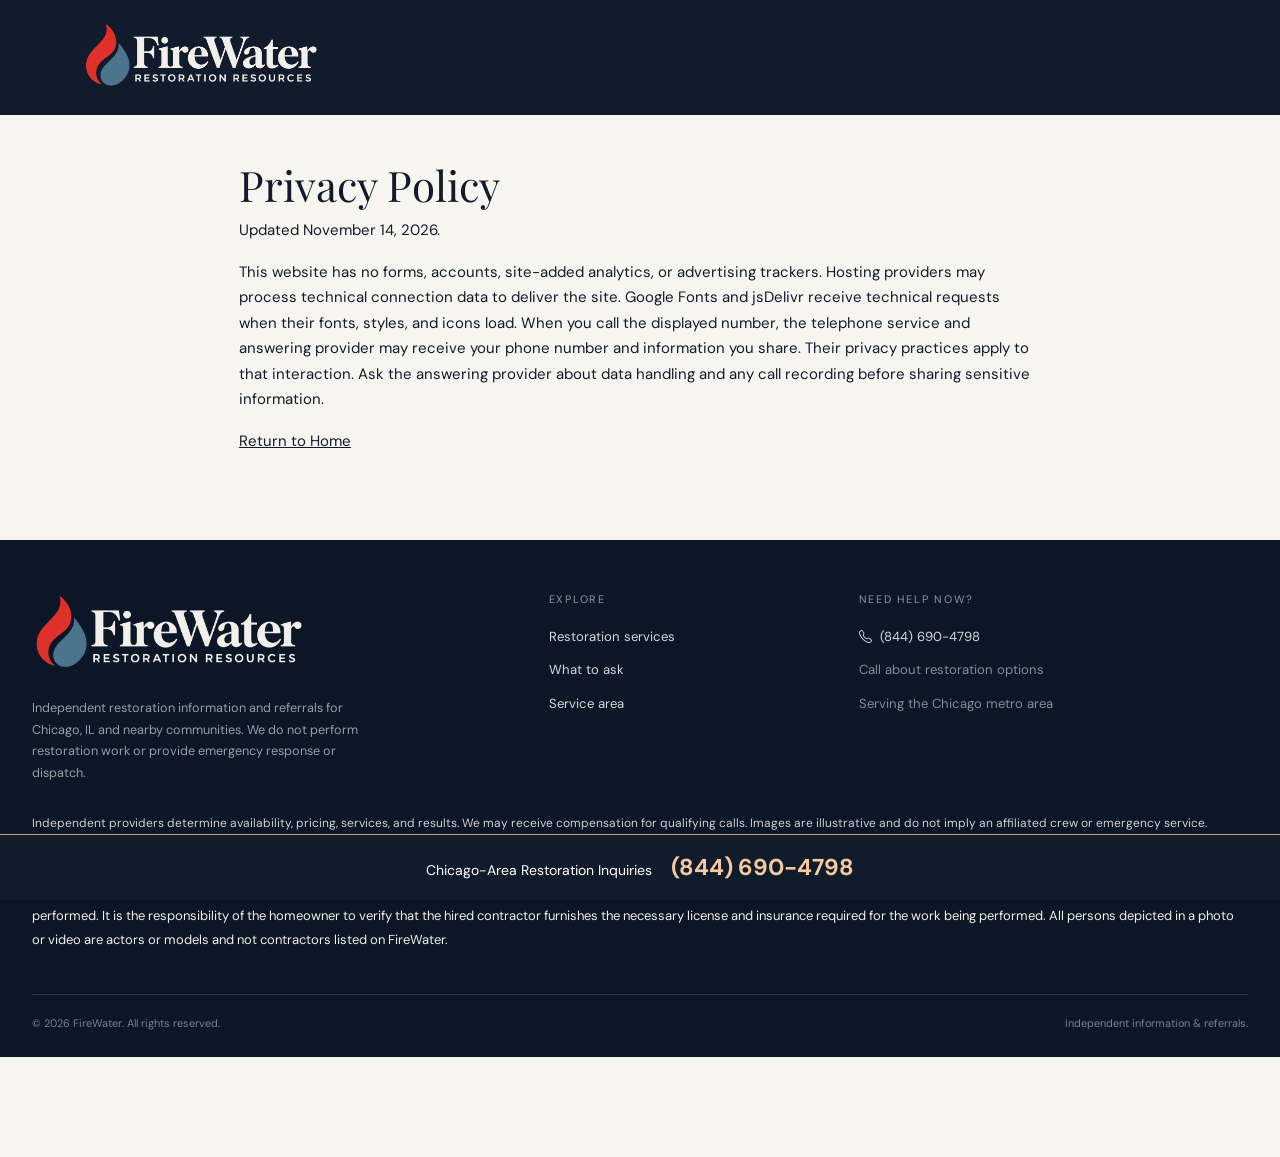
==== commit 3d1aa49b: "Add files via upload" ====
--- a/privacy.html
+++ b/privacy.html
@@ -28,7 +28,7 @@
         </div>
         <div class="col-6 col-lg-4">
           <div class="footer-title">Need help now?</div>
-          <ul class="footer-links"><li><a href="tel:+13124420991"><i class="bi bi-telephone me-2" aria-hidden="true"></i>(312) 442-0991</a></li><li><span class="text-white-50 small">Call about restoration options</span></li><li><span class="text-white-50 small">Serving the Chicago metro area</span></li></ul>
+          <ul class="footer-links"><li><a href="tel:+18446904798"><i class="bi bi-telephone me-2" aria-hidden="true"></i>(844) 690-4798</a></li><li><span class="text-white-50 small">Call about restoration options</span></li><li><span class="text-white-50 small">Serving the Chicago metro area</span></li></ul>
         </div>
       </div>
       <p class="referral-disclosure">Independent providers determine availability, pricing, services, and results. We may receive compensation for qualifying calls. Images are illustrative and do not imply an affiliated crew or emergency service. <a href="privacy.html">Privacy</a> · <a href="terms.html">Terms</a></p><p class="required-service-disclaimer" style="font-size:13px;line-height:1.85;color:#f1eee6;margin:24px 0">Disclaimer: FireWater is a free service to assist homeowners in connecting with local service providers. All contractors/providers are independent and FireWater does not warrant or guarantee any work performed. It is the responsibility of the homeowner to verify that the hired contractor furnishes the necessary license and insurance required for the work being performed. All persons depicted in a photo or video are actors or models and not contractors listed on FireWater.</p><div class="footer-bottom"><span>© 2026 FireWater. All rights reserved.</span><span>Independent information &amp; referrals.</span></div>
@@ -36,4 +36,4 @@
   </footer>
 
 
-<aside class="draft-banner">Chicago-Area Restoration Inquiries <a href="tel:+13124420991">(312) 442-0991</a></aside></body></html>+<aside class="draft-banner">Chicago-Area Restoration Inquiries <a href="tel:+18446904798">(844) 690-4798</a></aside></body></html>
